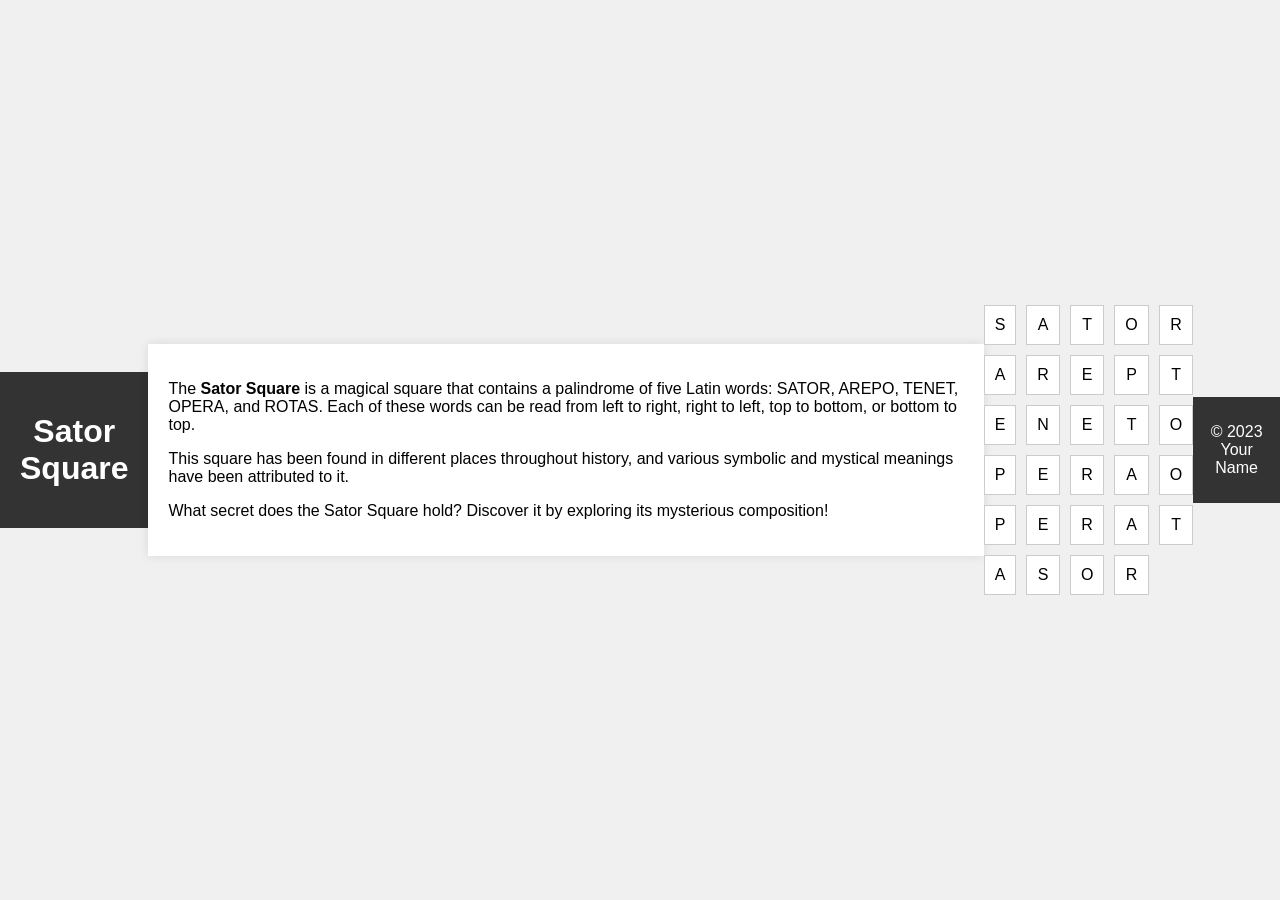
==== index.html @ a9334606 "Update and rename README.md to index.html" ====
<!DOCTYPE html>
<html lang="en">
<head>
    <meta charset="UTF-8">
    <meta name="viewport" content="width=device-width, initial-scale=1.0">
    <title>Sator Square</title>
    <style>
        body {
            font-family: 'Arial', sans-serif;
            margin: 0;
            padding: 0;
            display: flex;
            justify-content: center;
            align-items: center;
            height: 100vh;
            background-color: #f0f0f0;
        }

        #sator-container {
            display: grid;
            grid-template-columns: repeat(5, 1fr);
            grid-gap: 10px;
            max-width: 400px;
        }

        .sator-cell {
            padding: 10px;
            text-align: center;
            background-color: #ffffff;
            border: 1px solid #ccc;
        }

        header {
            text-align: center;
            padding: 20px;
            background-color: #333;
            color: #fff;
        }

        section {
            max-width: 800px;
            margin: 20px auto;
            padding: 20px;
            background-color: #fff;
            box-shadow: 0 0 10px rgba(0, 0, 0, 0.1);
        }

        footer {
            text-align: center;
            padding: 10px;
            background-color: #333;
            color: #fff;
        }
    </style>
</head>
<body>

    <header>
        <h1>Sator Square</h1>
    </header>

    <section>
        <p>
            The <strong>Sator Square</strong> is a magical square that contains a palindrome of five Latin words: SATOR, AREPO, TENET, OPERA, and ROTAS.
            Each of these words can be read from left to right, right to left, top to bottom, or bottom to top.
        </p>

        <p>
            This square has been found in different places throughout history, and various symbolic and mystical meanings have been attributed to it.
        </p>

        <p>
            What secret does the Sator Square hold? Discover it by exploring its mysterious composition!
        </p>
    </section>

    <div id="sator-container">
        <div class="sator-cell">S</div>
        <div class="sator-cell">A</div>
        <div class="sator-cell">T</div>
        <div class="sator-cell">O</div>
        <div class="sator-cell">R</div>
        <div class="sator-cell">A</div>
        <div class="sator-cell">R</div>
        <div class="sator-cell">E</div>
        <div class="sator-cell">P</div>
        <div class="sator-cell">T</div>
        <div class="sator-cell">E</div>
        <div class="sator-cell">N</div>
        <div class="sator-cell">E</div>
        <div class="sator-cell">T</div>
        <div class="sator-cell">O</div>
        <div class="sator-cell">P</div>
        <div class="sator-cell">E</div>
        <div class="sator-cell">R</div>
        <div class="sator-cell">A</div>
        <div class="sator-cell">O</div>
        <div class="sator-cell">P</div>
        <div class="sator-cell">E</div>
        <div class="sator-cell">R</div>
        <div class="sator-cell">A</div>
        <div class="sator-cell">T</div>
        <div class="sator-cell">A</div>
        <div class="sator-cell">S</div>
        <div class="sator-cell">O</div>
        <div class="sator-cell">R</div>
    </div>

    <footer>
        <p>&copy; 2023 Your Name</p>
    </footer>

</body>
</html>
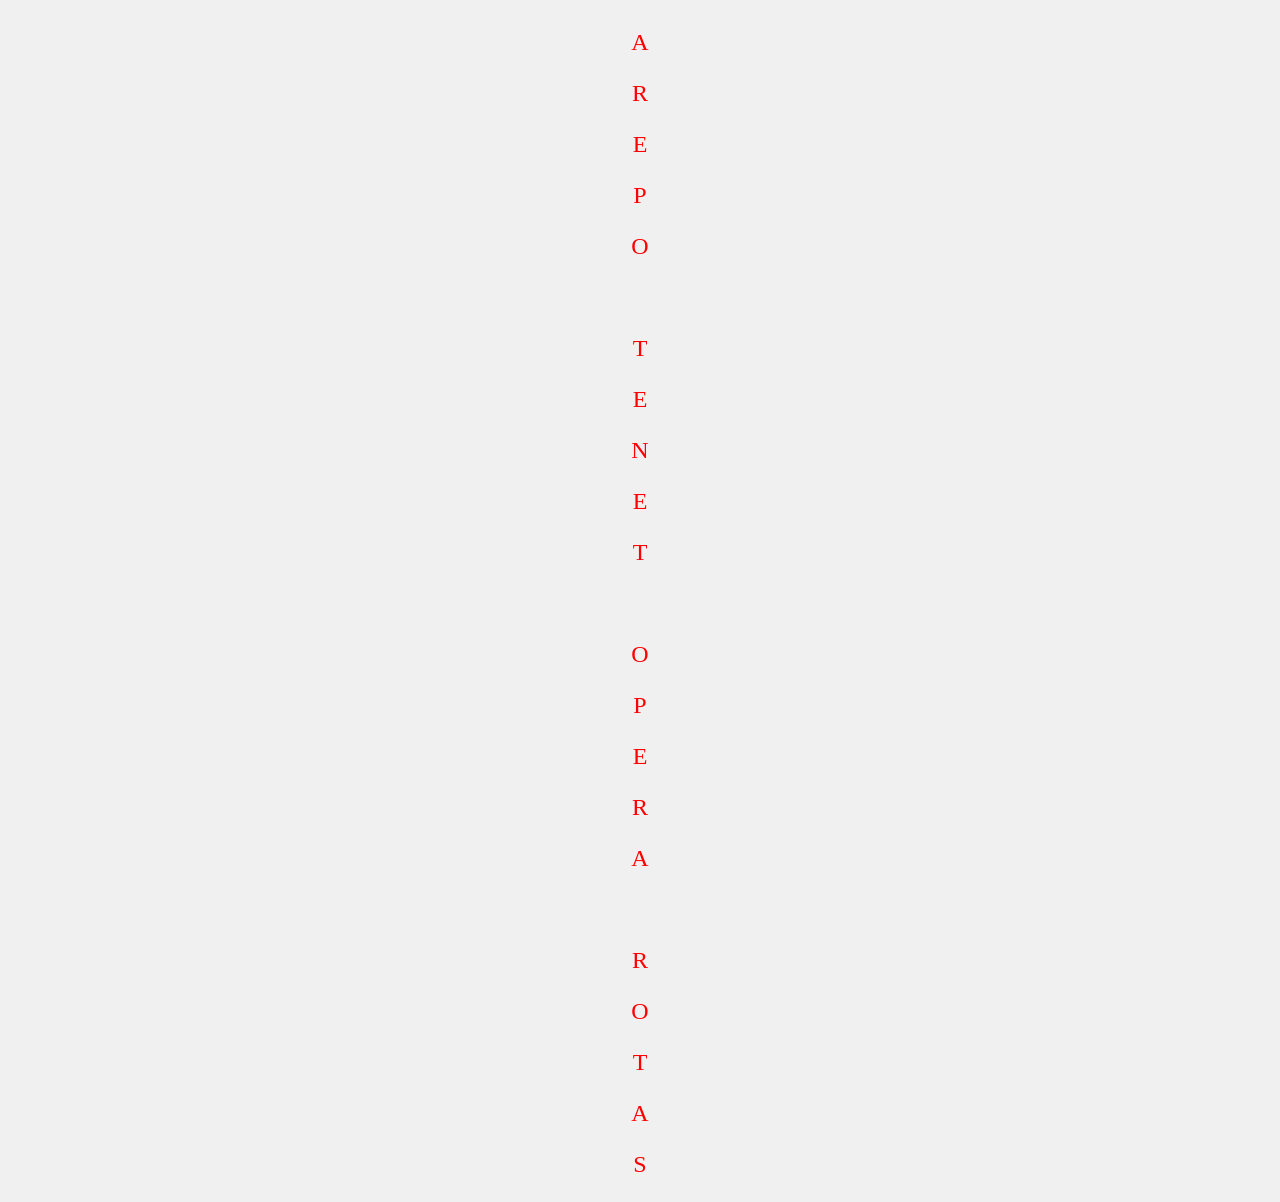
==== commit 4a9cd27a: "Update index.html" ====
--- a/index.html
+++ b/index.html
@@ -1,114 +1,64 @@
 <!DOCTYPE html>
-<html lang="en">
+<html lang="es">
 <head>
     <meta charset="UTF-8">
     <meta name="viewport" content="width=device-width, initial-scale=1.0">
     <title>Sator Square</title>
     <style>
         body {
-            font-family: 'Arial', sans-serif;
+            background-color: #f0f0f0; /* Color de fondo gris claro */
+            display: flex;
+            align-items: center;
+            justify-content: center;
+            height: 100vh;
             margin: 0;
-            padding: 0;
-            display: flex;
-            justify-content: center;
-            align-items: center;
-            height: 100vh;
-            background-color: #f0f0f0;
         }
 
-        #sator-container {
-            display: grid;
-            grid-template-columns: repeat(5, 1fr);
-            grid-gap: 10px;
-            max-width: 400px;
+        #sator-square {
+            text-align: center;
+            font-size: 24px;
+            color: #ff0000; /* Color rojo */
         }
 
-        .sator-cell {
-            padding: 10px;
-            text-align: center;
-            background-color: #ffffff;
-            border: 1px solid #ccc;
-        }
-
-        header {
-            text-align: center;
-            padding: 20px;
-            background-color: #333;
-            color: #fff;
-        }
-
-        section {
-            max-width: 800px;
-            margin: 20px auto;
-            padding: 20px;
-            background-color: #fff;
-            box-shadow: 0 0 10px rgba(0, 0, 0, 0.1);
-        }
-
-        footer {
-            text-align: center;
-            padding: 10px;
-            background-color: #333;
-            color: #fff;
+        .yellow-text {
+            color: #ffcc00; /* Color amarillo */
         }
     </style>
 </head>
 <body>
 
-    <header>
-        <h1>Sator Square</h1>
-    </header>
-
-    <section>
-        <p>
-            The <strong>Sator Square</strong> is a magical square that contains a palindrome of five Latin words: SATOR, AREPO, TENET, OPERA, and ROTAS.
-            Each of these words can be read from left to right, right to left, top to bottom, or bottom to top.
-        </p>
-
-        <p>
-            This square has been found in different places throughout history, and various symbolic and mystical meanings have been attributed to it.
-        </p>
-
-        <p>
-            What secret does the Sator Square hold? Discover it by exploring its mysterious composition!
-        </p>
-    </section>
-
-    <div id="sator-container">
-        <div class="sator-cell">S</div>
-        <div class="sator-cell">A</div>
-        <div class="sator-cell">T</div>
-        <div class="sator-cell">O</div>
-        <div class="sator-cell">R</div>
-        <div class="sator-cell">A</div>
-        <div class="sator-cell">R</div>
-        <div class="sator-cell">E</div>
-        <div class="sator-cell">P</div>
-        <div class="sator-cell">T</div>
-        <div class="sator-cell">E</div>
-        <div class="sator-cell">N</div>
-        <div class="sator-cell">E</div>
-        <div class="sator-cell">T</div>
-        <div class="sator-cell">O</div>
-        <div class="sator-cell">P</div>
-        <div class="sator-cell">E</div>
-        <div class="sator-cell">R</div>
-        <div class="sator-cell">A</div>
-        <div class="sator-cell">O</div>
-        <div class="sator-cell">P</div>
-        <div class="sator-cell">E</div>
-        <div class="sator-cell">R</div>
-        <div class="sator-cell">A</div>
-        <div class="sator-cell">T</div>
-        <div class="sator-cell">A</div>
-        <div class="sator-cell">S</div>
-        <div class="sator-cell">O</div>
-        <div class="sator-cell">R</div>
+    <div id="sator-square">
+        <p class="yellow-text">S</p>
+        <p class="yellow-text">A</p>
+        <p class="yellow-text">T</p>
+        <p class="yellow-text">O</p>
+        <p class="yellow-text">R</p>
+        <br>
+        <p>A</p>
+        <p>R</p>
+        <p>E</p>
+        <p>P</p>
+        <p>O</p>
+        <br>
+        <p>T</p>
+        <p>E</p>
+        <p>N</p>
+        <p>E</p>
+        <p>T</p>
+        <br>
+        <p>O</p>
+        <p>P</p>
+        <p>E</p>
+        <p>R</p>
+        <p>A</p>
+        <br>
+        <p>R</p>
+        <p>O</p>
+        <p>T</p>
+        <p>A</p>
+        <p>S</p>
     </div>
-
-    <footer>
-        <p>&copy; 2023 Your Name</p>
-    </footer>
 
 </body>
 </html>
+
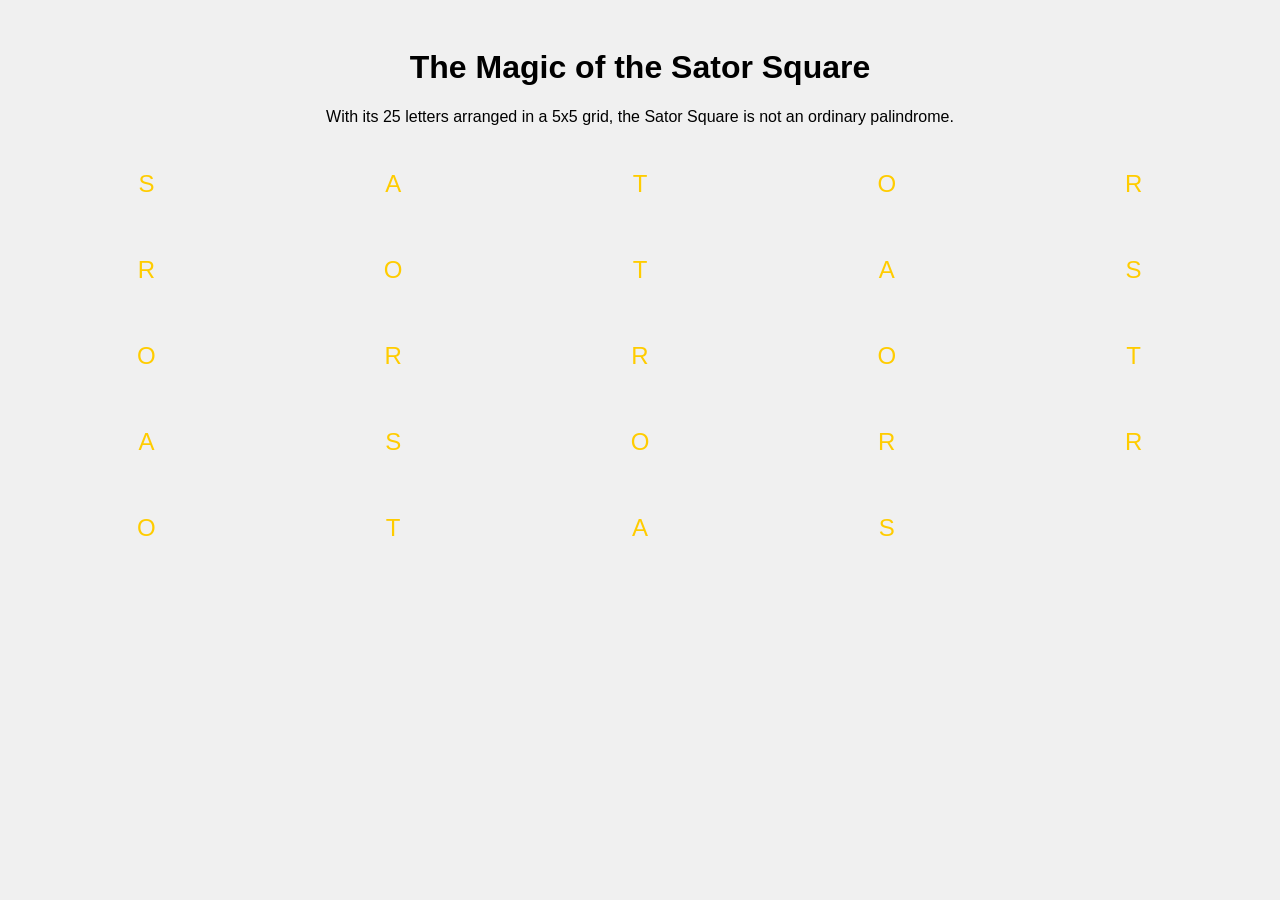
==== commit b09e9fcd: "Update index.html" ====
--- a/index.html
+++ b/index.html
@@ -1,31 +1,41 @@
 <!DOCTYPE html>
-<html lang="es">
+<html lang="en">
 <head>
     <meta charset="UTF-8">
     <meta name="viewport" content="width=device-width, initial-scale=1.0">
-    <title>Sator Square</title>
+    <title>The Magic of the Sator Square</title>
     <style>
         body {
-            background-color: #f0f0f0; /* Color de fondo gris claro */
-            display: flex;
-            align-items: center;
-            justify-content: center;
-            height: 100vh;
-            margin: 0;
+            font-family: 'Arial', sans-serif;
+            background-color: #f0f0f0; /* Light gray background color */
+            padding: 20px;
+            text-align: center;
+        }
+
+        #sator-info {
+            margin-bottom: 20px;
         }
 
         #sator-square {
+            display: grid;
+            grid-template-columns: repeat(5, 1fr);
+            gap: 10px;
             text-align: center;
             font-size: 24px;
-            color: #ff0000; /* Color rojo */
+            color: #ff0000; /* Red color */
         }
 
         .yellow-text {
-            color: #ffcc00; /* Color amarillo */
+            color: #ffcc00; /* Yellow color */
         }
     </style>
 </head>
 <body>
+
+    <div id="sator-info">
+        <h1>The Magic of the Sator Square</h1>
+        <p>With its 25 letters arranged in a 5x5 grid, the Sator Square is not an ordinary palindrome.</p>
+    </div>
 
     <div id="sator-square">
         <p class="yellow-text">S</p>
@@ -33,32 +43,28 @@
         <p class="yellow-text">T</p>
         <p class="yellow-text">O</p>
         <p class="yellow-text">R</p>
-        <br>
-        <p>A</p>
-        <p>R</p>
-        <p>E</p>
-        <p>P</p>
-        <p>O</p>
-        <br>
-        <p>T</p>
-        <p>E</p>
-        <p>N</p>
-        <p>E</p>
-        <p>T</p>
-        <br>
-        <p>O</p>
-        <p>P</p>
-        <p>E</p>
-        <p>R</p>
-        <p>A</p>
-        <br>
-        <p>R</p>
-        <p>O</p>
-        <p>T</p>
-        <p>A</p>
-        <p>S</p>
+        <p class="yellow-text">R</p>
+        <p class="yellow-text">O</p>
+        <p class="yellow-text">T</p>
+        <p class="yellow-text">A</p>
+        <p class="yellow-text">S</p>
+        <p class="yellow-text">O</p>
+        <p class="yellow-text">R</p>
+        <p class="yellow-text">R</p>
+        <p class="yellow-text">O</p>
+        <p class="yellow-text">T</p>
+        <p class="yellow-text">A</p>
+        <p class="yellow-text">S</p>
+        <p class="yellow-text">O</p>
+        <p class="yellow-text">R</p>
+        <p class="yellow-text">R</p>
+        <p class="yellow-text">O</p>
+        <p class="yellow-text">T</p>
+        <p class="yellow-text">A</p>
+        <p class="yellow-text">S</p>
     </div>
 
 </body>
 </html>
 
+
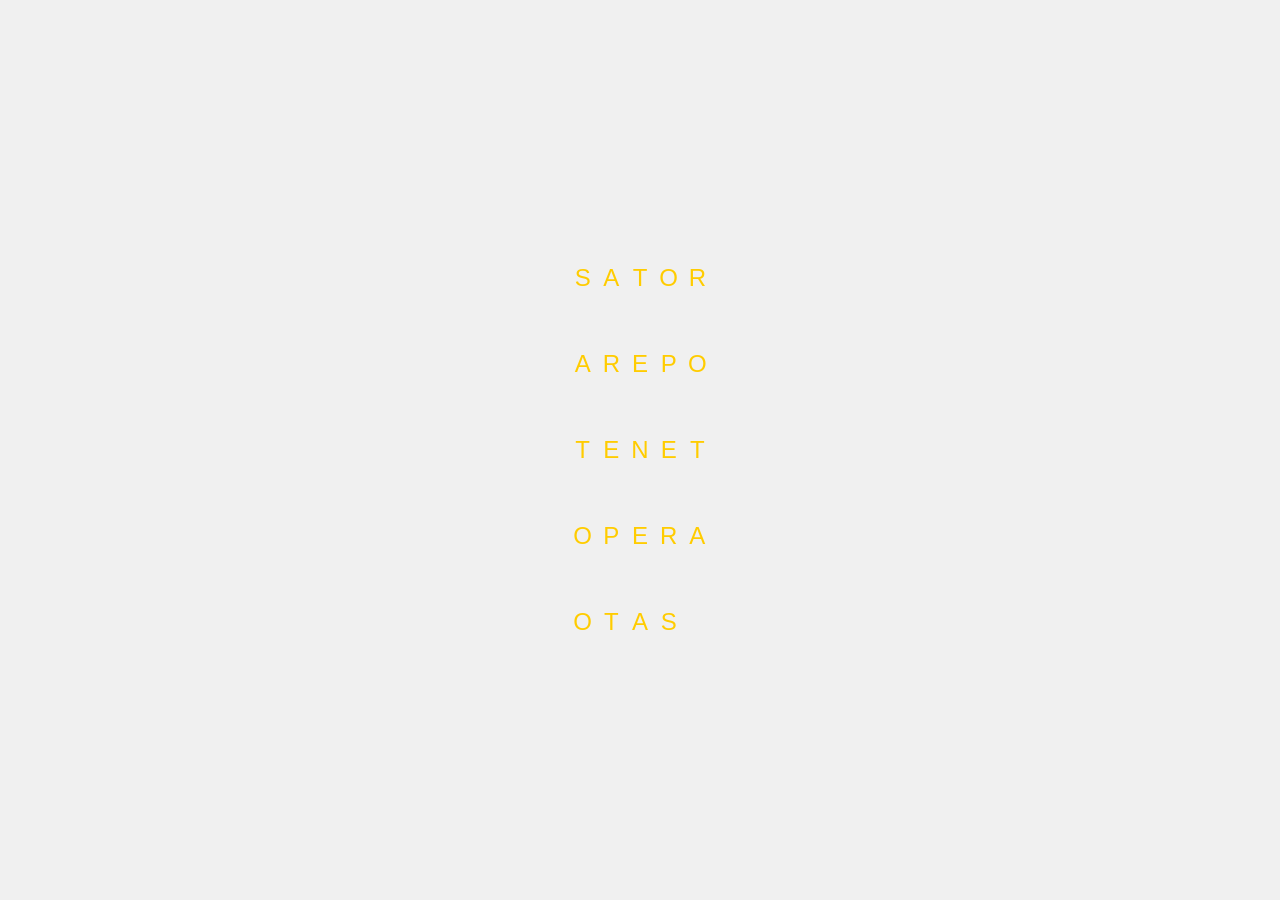
==== commit 806c0a49: "Update index.html" ====
--- a/index.html
+++ b/index.html
@@ -3,17 +3,16 @@
 <head>
     <meta charset="UTF-8">
     <meta name="viewport" content="width=device-width, initial-scale=1.0">
-    <title>The Magic of the Sator Square</title>
+    <title>Sator Square</title>
     <style>
         body {
             font-family: 'Arial', sans-serif;
-            background-color: #f0f0f0; /* Light gray background color */
-            padding: 20px;
-            text-align: center;
-        }
-
-        #sator-info {
-            margin-bottom: 20px;
+            background-color: #f0f0f0; /* Color de fondo gris claro */
+            display: flex;
+            align-items: center;
+            justify-content: center;
+            height: 100vh;
+            margin: 0;
         }
 
         #sator-square {
@@ -22,20 +21,15 @@
             gap: 10px;
             text-align: center;
             font-size: 24px;
-            color: #ff0000; /* Red color */
+            color: #ff0000; /* Color rojo */
         }
 
         .yellow-text {
-            color: #ffcc00; /* Yellow color */
+            color: #ffcc00; /* Color amarillo */
         }
     </style>
 </head>
 <body>
-
-    <div id="sator-info">
-        <h1>The Magic of the Sator Square</h1>
-        <p>With its 25 letters arranged in a 5x5 grid, the Sator Square is not an ordinary palindrome.</p>
-    </div>
 
     <div id="sator-square">
         <p class="yellow-text">S</p>
@@ -43,21 +37,21 @@
         <p class="yellow-text">T</p>
         <p class="yellow-text">O</p>
         <p class="yellow-text">R</p>
+        <p class="yellow-text">A</p>
         <p class="yellow-text">R</p>
+        <p class="yellow-text">E</p>
+        <p class="yellow-text">P</p>
         <p class="yellow-text">O</p>
         <p class="yellow-text">T</p>
+        <p class="yellow-text">E</p>
+        <p class="yellow-text">N</p>
+        <p class="yellow-text">E</p>
+        <p class="yellow-text">T</p>
+        <p class="yellow-text">O</p>
+        <p class="yellow-text">P</p>
+        <p class="yellow-text">E</p>
+        <p class="yellow-text">R</p>
         <p class="yellow-text">A</p>
-        <p class="yellow-text">S</p>
-        <p class="yellow-text">O</p>
-        <p class="yellow-text">R</p>
-        <p class="yellow-text">R</p>
-        <p class="yellow-text">O</p>
-        <p class="yellow-text">T</p>
-        <p class="yellow-text">A</p>
-        <p class="yellow-text">S</p>
-        <p class="yellow-text">O</p>
-        <p class="yellow-text">R</p>
-        <p class="yellow-text">R</p>
         <p class="yellow-text">O</p>
         <p class="yellow-text">T</p>
         <p class="yellow-text">A</p>
@@ -68,3 +62,4 @@
 </html>
 
 
+
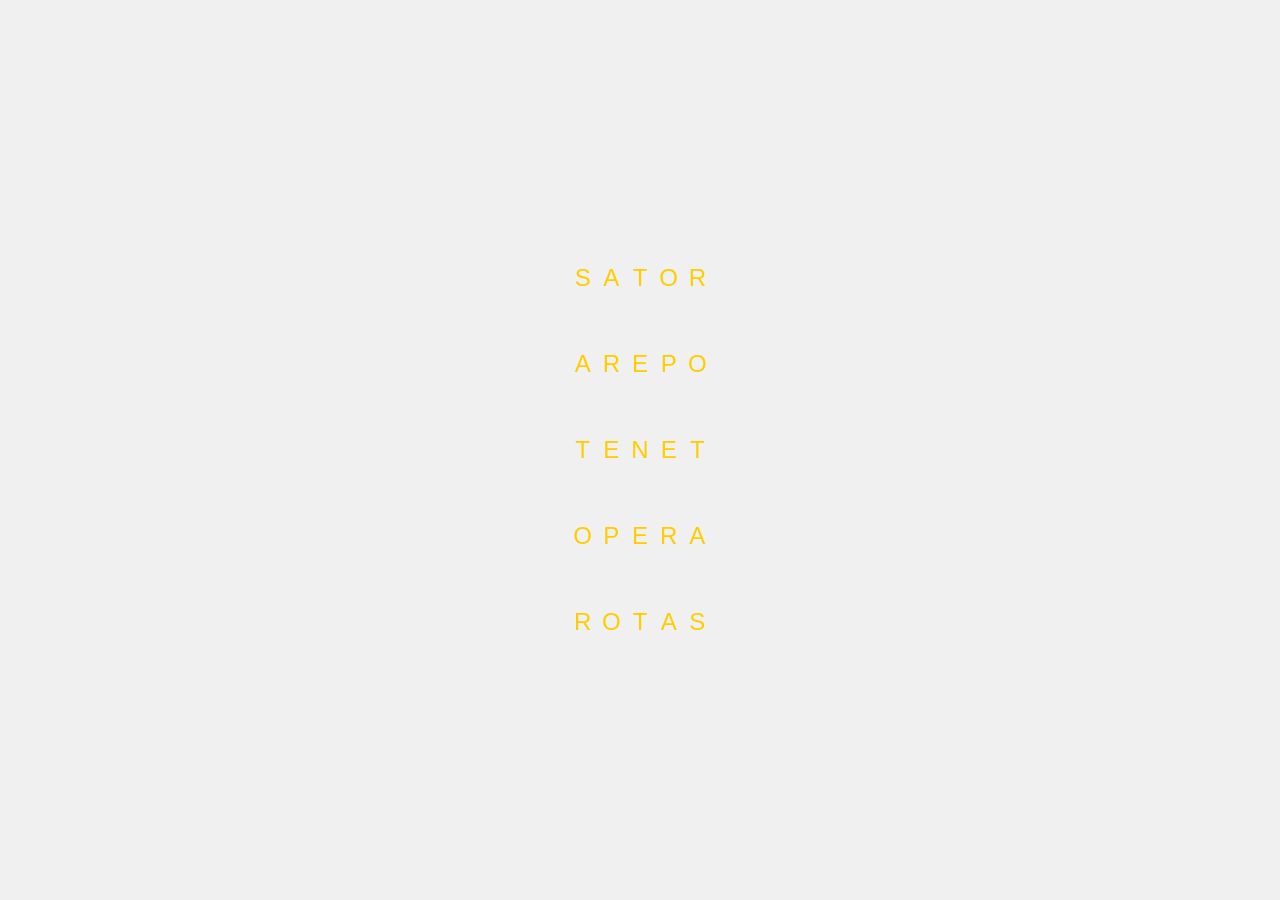
==== commit 09724b70: "Update index.html" ====
--- a/index.html
+++ b/index.html
@@ -52,6 +52,7 @@
         <p class="yellow-text">E</p>
         <p class="yellow-text">R</p>
         <p class="yellow-text">A</p>
+        <p class="yellow-text">R</p>
         <p class="yellow-text">O</p>
         <p class="yellow-text">T</p>
         <p class="yellow-text">A</p>
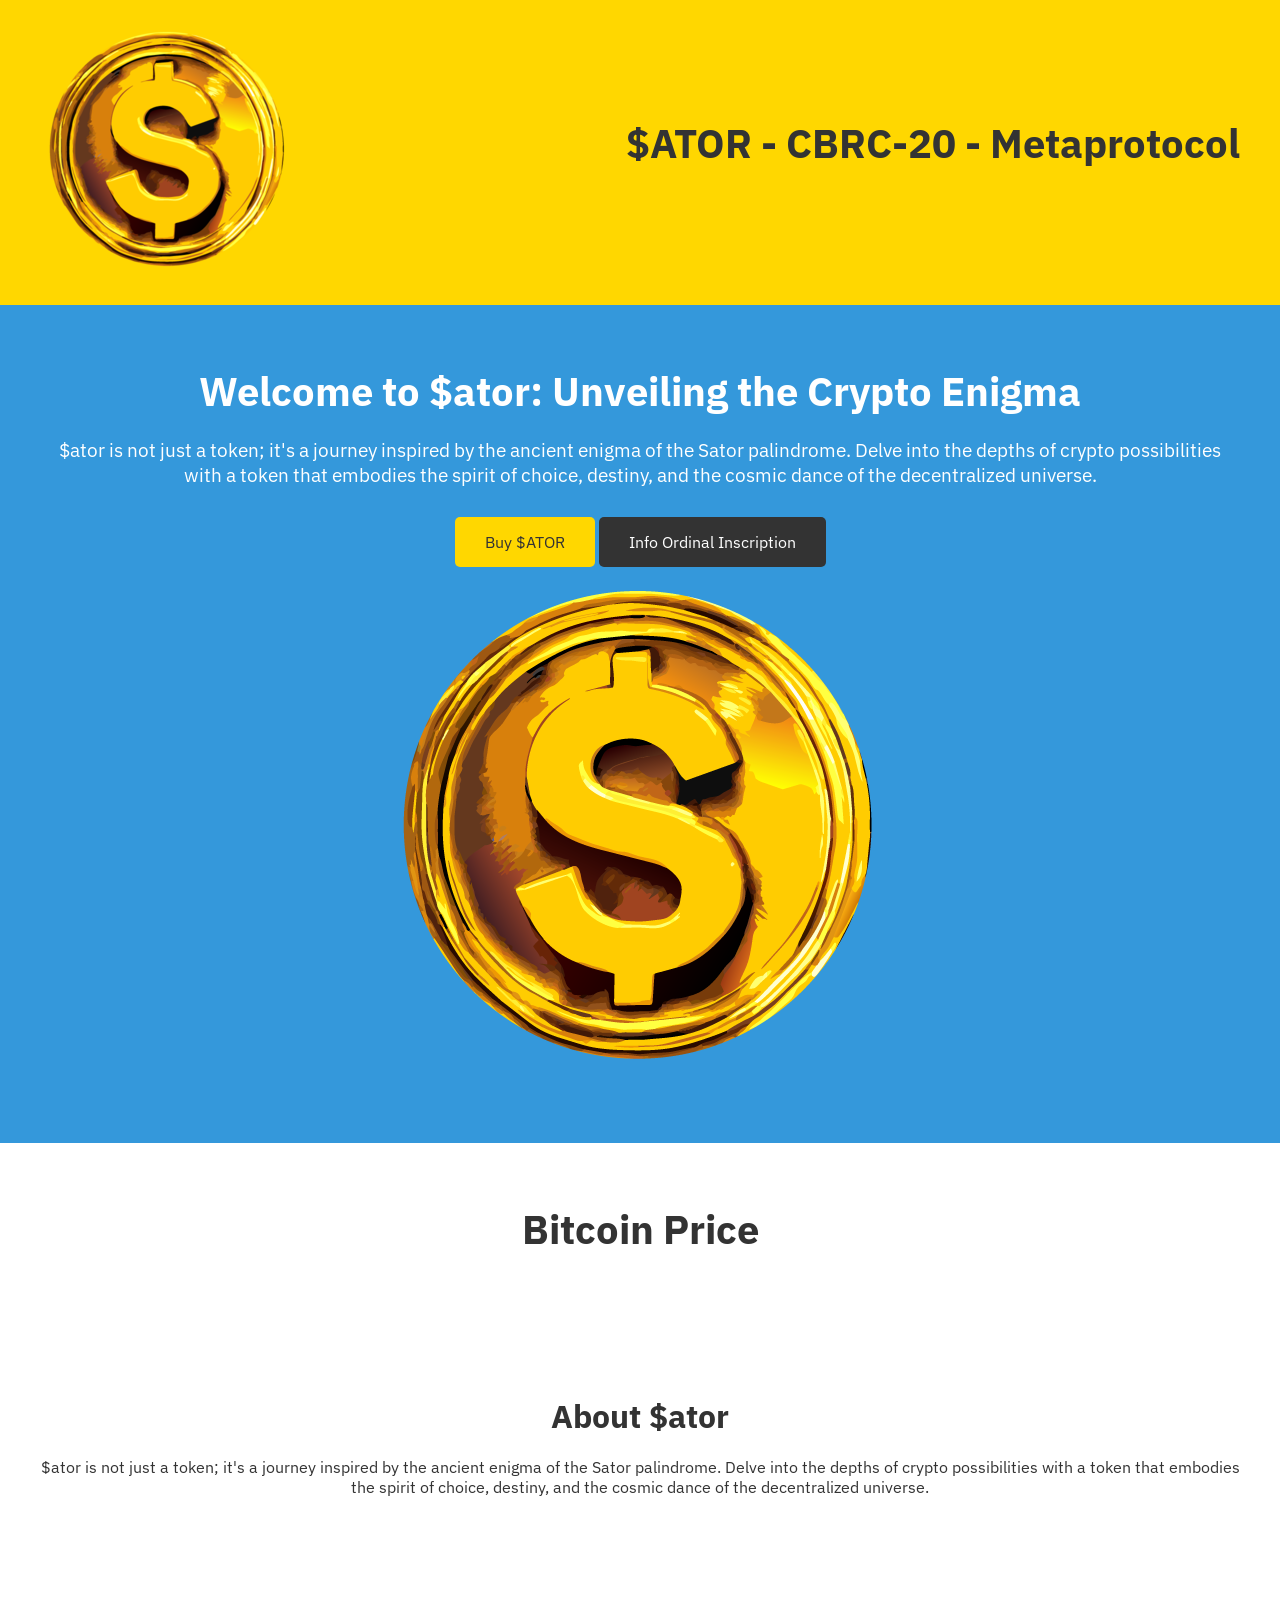
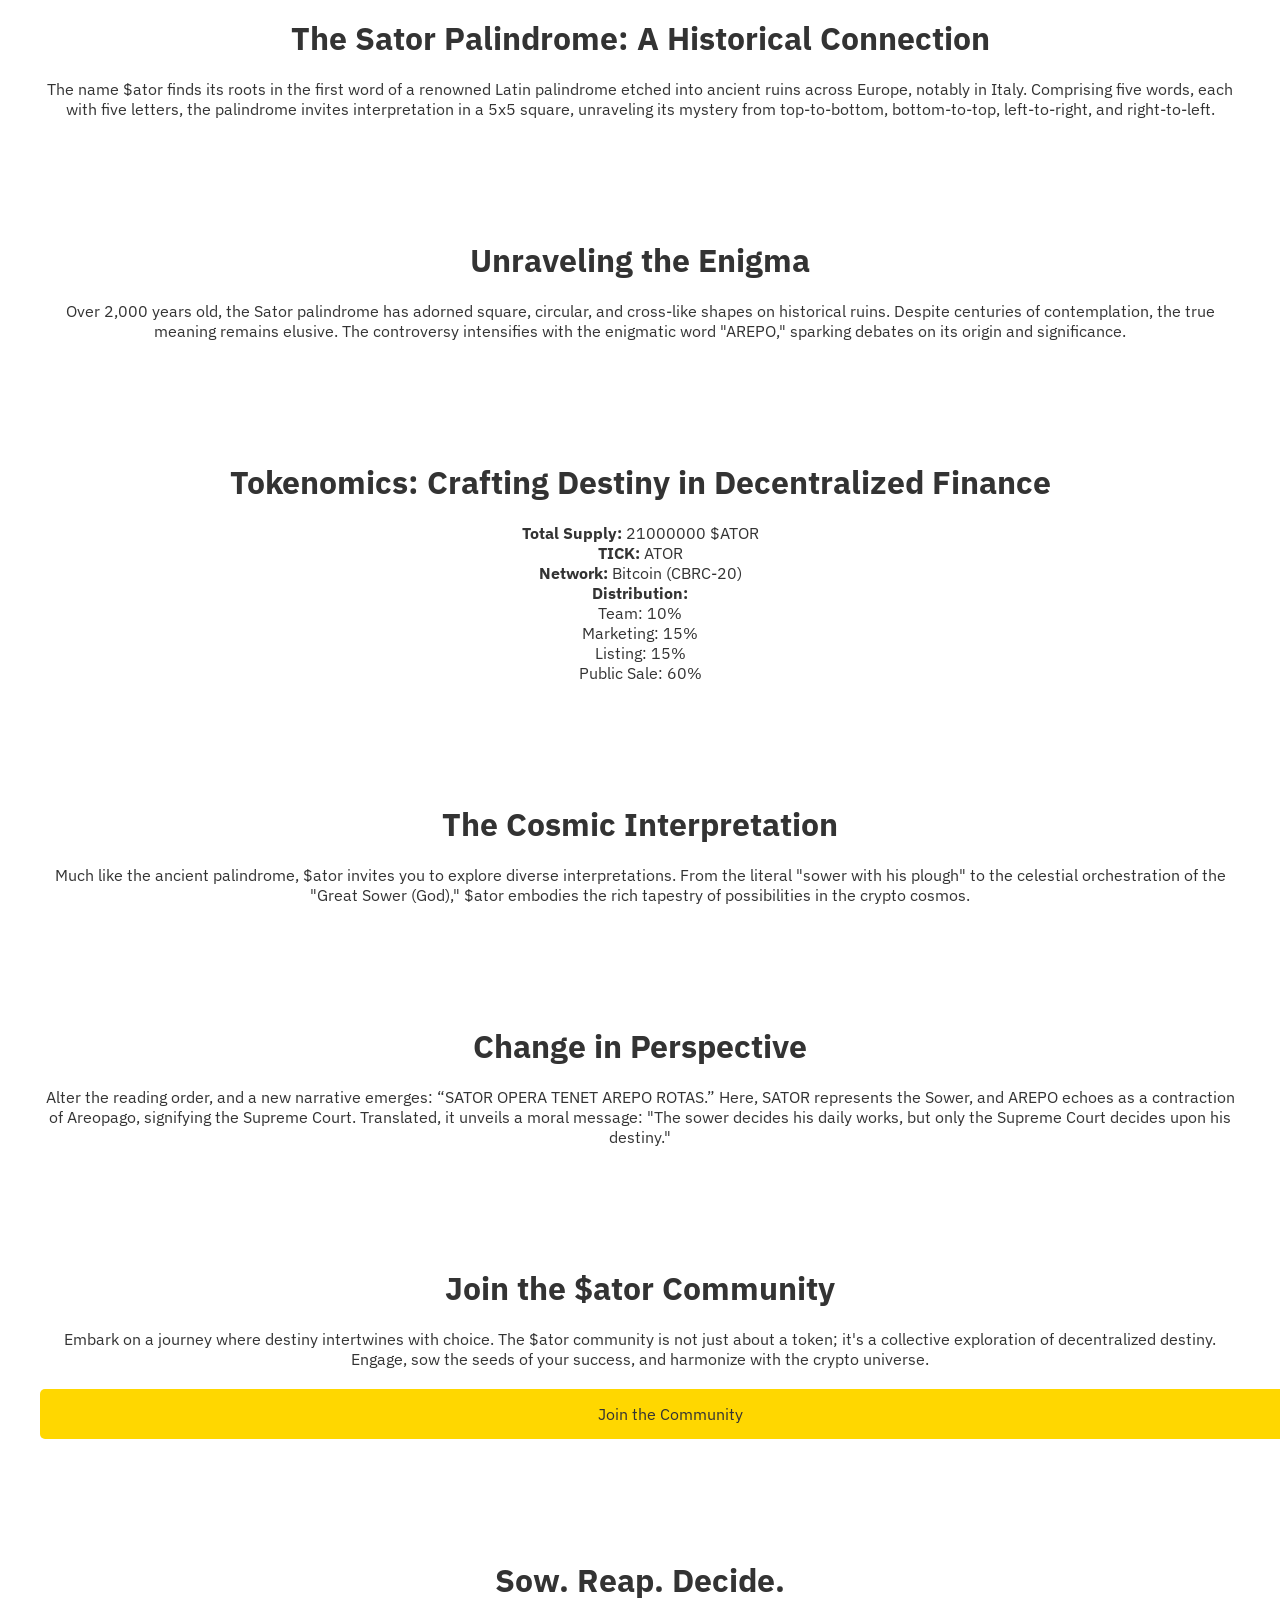
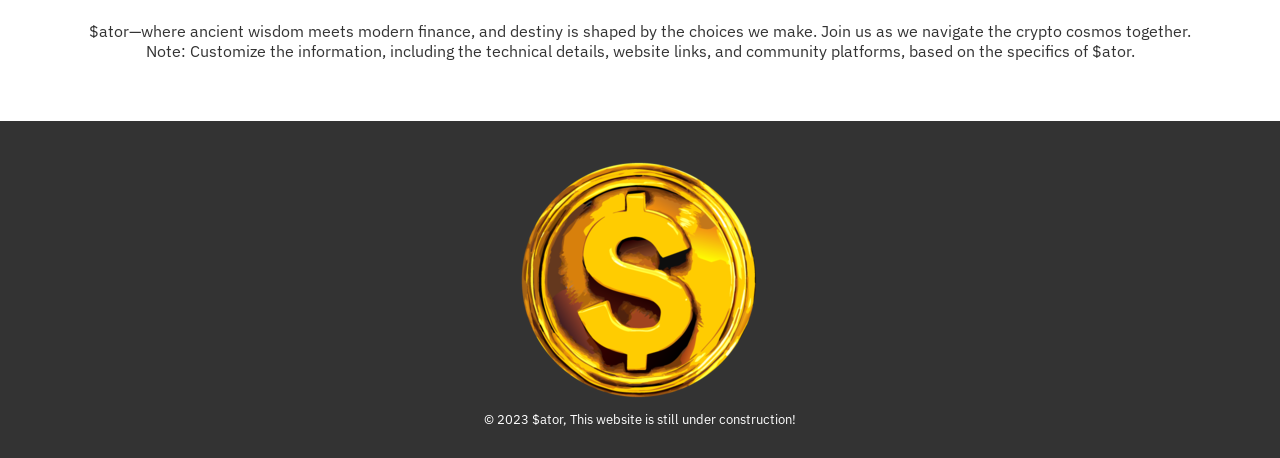
==== commit c8a3b66d: "Add files via upload" ====
--- a/index.html
+++ b/index.html
@@ -1,66 +1,171 @@
-<!DOCTYPE html>
-<html lang="en">
-<head>
-    <meta charset="UTF-8">
-    <meta name="viewport" content="width=device-width, initial-scale=1.0">
-    <title>Sator Square</title>
-    <style>
-        body {
-            font-family: 'Arial', sans-serif;
-            background-color: #f0f0f0; /* Color de fondo gris claro */
-            display: flex;
-            align-items: center;
-            justify-content: center;
-            height: 100vh;
-            margin: 0;
-        }
-
-        #sator-square {
-            display: grid;
-            grid-template-columns: repeat(5, 1fr);
-            gap: 10px;
-            text-align: center;
-            font-size: 24px;
-            color: #ff0000; /* Color rojo */
-        }
-
-        .yellow-text {
-            color: #ffcc00; /* Color amarillo */
-        }
-    </style>
-</head>
-<body>
-
-    <div id="sator-square">
-        <p class="yellow-text">S</p>
-        <p class="yellow-text">A</p>
-        <p class="yellow-text">T</p>
-        <p class="yellow-text">O</p>
-        <p class="yellow-text">R</p>
-        <p class="yellow-text">A</p>
-        <p class="yellow-text">R</p>
-        <p class="yellow-text">E</p>
-        <p class="yellow-text">P</p>
-        <p class="yellow-text">O</p>
-        <p class="yellow-text">T</p>
-        <p class="yellow-text">E</p>
-        <p class="yellow-text">N</p>
-        <p class="yellow-text">E</p>
-        <p class="yellow-text">T</p>
-        <p class="yellow-text">O</p>
-        <p class="yellow-text">P</p>
-        <p class="yellow-text">E</p>
-        <p class="yellow-text">R</p>
-        <p class="yellow-text">A</p>
-        <p class="yellow-text">R</p>
-        <p class="yellow-text">O</p>
-        <p class="yellow-text">T</p>
-        <p class="yellow-text">A</p>
-        <p class="yellow-text">S</p>
-    </div>
-
-</body>
-</html>
-
-
-
+<!DOCTYPE html>
+<html lang="en">
+<head>
+    <meta charset="utf-8">
+    <meta http-equiv="X-UA-Compatible" content="IE=edge">
+    <meta name="viewport" content="width=device-width, initial-scale=1">
+    <title>$ATOR - Unveiling the Crypto Enigma</title>
+    <link href="https://fonts.googleapis.com/css?family=IBM+Plex+Sans:400,600" rel="stylesheet">
+    <link rel="stylesheet" href="style.css">
+    <script src="https://code.jquery.com/jquery-3.6.4.min.js"></script>
+    <script src="js\preciobtc.js"></script>
+  
+
+</head>
+<body class="is-boxed has-animations">
+    <div class="body-wrap">
+        <header class="site-header">
+            <div class="container">
+                <div class="site-header-inner">
+                    <div class="brand header-brand">
+                        <h1 class="m-0">
+                            <a href="#">
+                                <img class="header-logo-image" src="logosator.ico" alt="Logo">
+                            </a>
+                            
+                        </h1>
+                        
+                    </div>
+                    <h1 class="hero-title mt-0">$ATOR - CBRC-20 - Metaprotocol </h1>
+                </div>
+            </div>
+        </header>
+
+        <main>
+            <section class="hero">
+                <div class="container">
+                    <div class="hero-inner">
+                        <div class="hero-copy">
+                            <h1 class="hero-title mt-0">Welcome to $ator: Unveiling the Crypto Enigma</h1>
+                            <p class="hero-paragraph">$ator is not just a token; it's a journey inspired by the ancient enigma of the Sator palindrome. Delve into the depths of crypto possibilities with a token that embodies the spirit of choice, destiny, and the cosmic dance of the decentralized universe.</p>
+                            <div class="hero-cta">
+                                <a class="button button-primary" href="https://ordinalnovus.com/cbrc-20/ator">Buy $ATOR</a>
+                                <a class="button" href="https://ordinals.com/inscription/d95b2098e05e15fc027405e22209ddbaf5ee990345f21cb804b24ef1004c3c8ai0">Info Ordinal Inscription</a>
+                            </div>
+                            <img class="header-logo-image" src="logosator.png" alt="Logo">
+                        </div>
+                        
+                    </div>
+                </div>
+            </section>
+
+            <section class="about section">
+                <div class="container">
+                    <div class="about-inner section-inner">
+                        <div class="hero-inner">
+                            <!-- ... (otro contenido) ... -->
+                            <h1 class="hero-title mt-0">Bitcoin Price</h1>
+                            <div id="bitcoin-price"></div>
+                            <!-- ... (otro contenido) ... -->
+                        </div>
+                    </div>
+                </div>
+            </section>
+
+            
+
+            
+
+            <section class="about section">
+                <div class="container">
+                    <div class="about-inner section-inner">
+                        <div class="about-content">
+                            <h2 class="section-title mt-0">About $ator</h2>
+                            <p>$ator is not just a token; it's a journey inspired by the ancient enigma of the Sator palindrome. Delve into the depths of crypto possibilities with a token that embodies the spirit of choice, destiny, and the cosmic dance of the decentralized universe.</p>
+                        </div>
+                    </div>
+                </div>
+            </section>
+
+            <section class="historical-connection section">
+                <div class="container">
+                    <div class="historical-connection-inner section-inner">
+                        <h2 class="section-title mt-0">The Sator Palindrome: A Historical Connection</h2>
+                        <p>The name $ator finds its roots in the first word of a renowned Latin palindrome etched into ancient ruins across Europe, notably in Italy. Comprising five words, each with five letters, the palindrome invites interpretation in a 5x5 square, unraveling its mystery from top-to-bottom, bottom-to-top, left-to-right, and right-to-left.</p>
+                    </div>
+                </div>
+            </section>
+
+            <section class="enigma section">
+                <div class="container">
+                    <div class="enigma-inner section-inner">
+                        <h2 class="section-title mt-0">Unraveling the Enigma</h2>
+                        <p>Over 2,000 years old, the Sator palindrome has adorned square, circular, and cross-like shapes on historical ruins. Despite centuries of contemplation, the true meaning remains elusive. The controversy intensifies with the enigmatic word "AREPO," sparking debates on its origin and significance.</p>
+                    </div>
+                </div>
+            </section>
+
+            <section class="tokenomics section">
+                <div class="container">
+                    <div class="tokenomics-inner section-inner">
+            
+                        <h2 class="section-title mt-0">Tokenomics: Crafting Destiny in Decentralized Finance</h2>
+                        <p><strong>Total Supply:</strong> 21000000 $ATOR<br>
+                        <strong>TICK:</strong> ATOR<br>
+                        <strong>Network:</strong> Bitcoin (CBRC-20)<br>
+                        <strong>Distribution:</strong><br>
+                        Team: 10%<br>
+                        Marketing: 15%<br>
+                        Listing: 15%<br>
+                        Public Sale: 60%</p>
+                    </div>
+                </div>
+            </section>
+
+            <section class="cosmic-interpretation section">
+                <div class="container">
+                    <div class="cosmic-interpretation-inner section-inner">
+                        <h2 class="section-title mt-0">The Cosmic Interpretation</h2>
+                        <p>Much like the ancient palindrome, $ator invites you to explore diverse interpretations. From the literal "sower with his plough" to the celestial orchestration of the "Great Sower (God)," $ator embodies the rich tapestry of possibilities in the crypto cosmos.</p>
+                    </div>
+                </div>
+            </section>
+
+            <section class="change-in-perspective section">
+                <div class="container">
+                    <div class="change-in-perspective-inner section-inner">
+                        <h2 class="section-title mt-0">Change in Perspective</h2>
+                        <p>Alter the reading order, and a new narrative emerges: “SATOR OPERA TENET AREPO ROTAS.” Here, SATOR represents the Sower, and AREPO echoes as a contraction of Areopago, signifying the Supreme Court. Translated, it unveils a moral message: "The sower decides his daily works, but only the Supreme Court decides upon his destiny."</p>
+                    </div>
+                </div>
+            </section>
+
+            <section class="community section">
+                <div class="container">
+                    <div class="community-inner section-inner">
+                        <h2 class="section-title mt-0">Join the $ator Community</h2>
+                        <p>Embark on a journey where destiny intertwines with choice. The $ator community is not just about a token; it's a collective exploration of decentralized destiny. Engage, sow the seeds of your success, and harmonize with the crypto universe.</p>
+                        <div class="cta-cta">
+                            <a class="button button-primary button-wide-mobile" href="https://t.me/CBRC_20">Join the Community</a>
+                        </div>
+                    </div>
+                </div>
+            </section>
+
+            <section class="conclusion section">
+                <div class="container">
+                    <div class="conclusion-inner section-inner">
+                        <h2 class="section-title mt-0">Sow. Reap. Decide.</h2>
+                        <p>$ator—where ancient wisdom meets modern finance, and destiny is shaped by the choices we make. Join us as we navigate the crypto cosmos together.</p>
+                        <p>Note: Customize the information, including the technical details, website links, and community platforms, based on the specifics of $ator.</p>
+                    </div>
+                </div>
+            </section>
+        </main>
+
+        <footer class="site-footer">
+            <div class="container">
+                <div class="site-footer-inner">
+                    <div class="brand footer-brand">
+                        <a href="#">
+                            <img class="header-logo-image" src="logosator.ico" alt="Logo">
+                        </a>
+                    </div>
+                   
+                    <div class="footer-copyright">&copy; 2023 $ator, This website is still under construction!</div>
+                </div>
+            </div>
+        </footer>
+    </div>
+</body>
+</html>
--- a/style.css
+++ b/style.css
@@ -0,0 +1,173 @@
+body, h1, h2, p, ul, li {
+    margin: 0;
+    padding: 0;
+}
+
+body {
+    font-family: 'IBM Plex Sans', sans-serif;
+    background-color: #f2f2f2; /* Fondo gris claro */
+    color: #333; /* Texto principal */
+}
+
+.container {
+    max-width: 1200px;
+    margin: 0 auto;
+}
+
+.site-header {
+    background-color: #ffd700; /* Amarillo */
+    padding: 20px 0;
+}
+
+.site-header-inner {
+    display: flex;
+    justify-content: space-between;
+    align-items: center;
+}
+
+.header-logo-image {
+    max-width: 100%;
+}
+
+.hero {
+    background-color: #3498db; /* Azul */
+    color: #fff; /* Texto blanco */
+    padding: 60px 0;
+    text-align: center;
+}
+
+.hero-title {
+    font-size: 2.5em;
+    margin-bottom: 20px;
+}
+
+.hero-paragraph {
+    font-size: 1.2em;
+    margin-bottom: 30px;
+}
+
+.hero-cta {
+    margin-top: 20px;
+}
+
+.button {
+    display: inline-block;
+    padding: 15px 30px;
+    font-size: 1em;
+    text-align: center;
+    text-decoration: none;
+    color: #fff; /* Texto blanco */
+    background-color: #333; /* Fondo negro */
+    border-radius: 5px;
+}
+
+.button-primary {
+    background-color: #ffd700; /* Amarillo */
+    color: #333; /* Texto principal */
+}
+
+.about,
+.historical-connection,
+.enigma,
+.tokenomics,
+.cosmic-interpretation,
+.change-in-perspective,
+.community,
+.conclusion {
+    background-color: #fff; /* Fondo blanco */
+    color: #333; /* Texto principal */
+    padding: 60px 0;
+    text-align: center;
+}
+
+.section-title {
+    font-size: 2em;
+    margin-bottom: 20px;
+}
+
+.tokenomics-content {
+    margin-bottom: 30px;
+}
+
+.cta-cta {
+    margin-top: 20px;
+}
+
+.button-wide-mobile {
+    display: block;
+    width: 100%;
+}
+
+.site-footer {
+    background-color: #333; /* Fondo negro */
+    color: #fff; /* Texto blanco */
+    padding: 30px 0;
+    text-align: center;
+}
+
+.footer-links,
+.footer-social-links {
+    margin-bottom: 20px;
+}
+
+.footer-links a,
+.footer-social-links a {
+    color: #fff; /* Texto blanco */
+    text-decoration: none;
+}
+
+.footer-copyright {
+    font-size: 0.8em;
+}
+
+.circle-container {
+    position: relative;
+    width: 300px;
+    height: 300px;
+  }
+  
+  .circle {
+    position: relative;
+    width: 100%;
+    height: 100%;
+    border-radius: 50%;
+    border: 5px solid #ccc; /* Color del círculo */
+    overflow: hidden;
+  }
+  
+  .circle-fill {
+    position: absolute;
+    width: 100%;
+    height: 100%;
+    clip: rect(0px, 150px, 300px, 0px); /* Cambiar este valor para cambiar el porcentaje mostrado */
+    border-radius: 50%;
+  }
+  
+  #team {
+    background-color: red; /* Color del porcentaje del equipo */
+    transform: rotate(0deg);
+  }
+  
+  #marketing {
+    background-color: blue; /* Color del porcentaje de marketing */
+    transform: rotate(0deg);
+  }
+  
+  #listing {
+    background-color: green; /* Color del porcentaje de listado */
+    transform: rotate(0deg);
+  }
+  
+  #public-sale {
+    background-color: orange; /* Color del porcentaje de venta pública */
+    transform: rotate(0deg);
+  }
+  
+  .circle-text {
+    position: absolute;
+    top: 50%;
+    left: 50%;
+    transform: translate(-50%, -50%);
+    text-align: center;
+  }
+  
